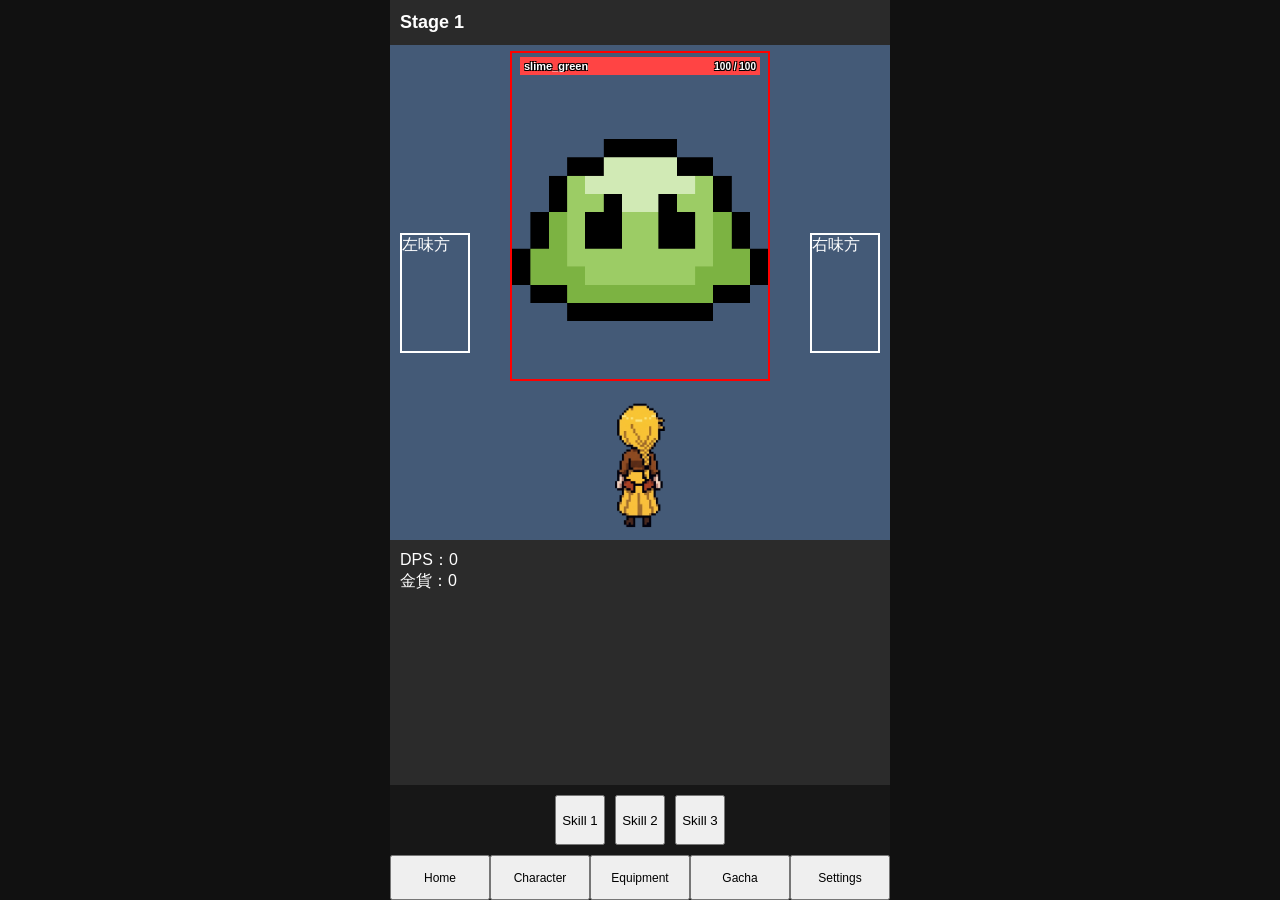
==== index.html @ 445df746 "Update index.html" ====
<!DOCTYPE html>
<html lang="ja">
<head>
    <meta charset="UTF-8">
    <meta name="viewport" content="width=device-width, initial-scale=1.0">
    <title>Overlord Clicker</title>

    <link rel="stylesheet" href="style.css">
</head>
<body>

<div id="game-container">

    <!-- Header -->
    <header id="header">
        <div id="stage-display">
            Stage 1
        </div>

    <button id="boss-button">
        ボス戦へ移動
    </button>
    </header>

    <!-- Battlefield -->
    <main id="battlefield">

        <div id="left-allies">
            左味方
        </div>

<div id="enemy-area">

    <div id="enemy-hp-container">
        <div id="enemy-hp-bar"></div>

        <div id="enemy-info-on-bar">
            <span id="enemy-name">スライム</span>
            <span id="enemy-hp-text">100 / 100</span>
        </div>
    </div>

    <div id="boss-time-container">
        <div id="boss-time-bar"></div>
    </div>
    
    <div id="enemy-image">

        <img
            id="enemy-sprite"
            src="img/enemies/e001_slime_green.png"
            alt="Slime"
        >

    </div>
    
</div>

        <div id="right-allies">
            右味方
        </div>

<div id="player-area">

    <img
        id="player-sprite"
        src="img/player/enri.png"
        alt="Enri"
    >

</div>

    </main>

<!-- Info Area -->
<section id="info-area">

    <div id="info-top-row">
        <div id="dps-display">
            DPS：<span id="dps">0</span>
        </div>

        <div id="gold-display">
            金貨：<span id="gold">0</span>
        </div>
    </div>

</section>

    <!-- Skills -->
    <section id="skills">

        <button class="skill-btn">Skill 1</button>
        <button class="skill-btn">Skill 2</button>
        <button class="skill-btn">Skill 3</button>

    </section>

    <!-- Tabs -->
    <nav id="tabs">

        <button class="tab-btn">Home</button>
        <button class="tab-btn">Character</button>
        <button class="tab-btn">Equipment</button>
        <button class="tab-btn">Gacha</button>
        <button class="tab-btn">Settings</button>

    </nav>

    <script src="main.js"></script>

</div>

</body>
</html>
---- style.css ----
*{
    margin:0;
    padding:0;
    box-sizing:border-box;
}

html,
body{
    width:100%;
    height:100%;

    overflow:hidden;

    background:#111;
    color:white;

    font-family:sans-serif;

    user-select:none;
    -webkit-user-select:none;

    touch-action:manipulation;
    -webkit-tap-highlight-color:transparent;
}

/* =========================
   GAME ROOT
========================= */

body{
    display:flex;
    justify-content:center;

    user-select:none;
    -webkit-user-select:none;
}

#game-container{
    width:100%;
    max-width:500px;

    height:100dvh;
    max-height:100dvh;

    display:flex;
    flex-direction:column;

    background:#1f1f1f;

    overflow:hidden;

    touch-action:manipulation;
}

/* =========================
   HEADER
========================= */

#header{
    height:5vh;

    min-height:40px;

    display:flex;
    justify-content:space-between;
    align-items:center;

    padding:6px 10px;

    background:#2a2a2a;
}

#stage-display{
    font-size:18px;
    font-weight:bold;
}

#boss-button{
    width:84px;
    height:28px;

    font-size:11px;
}

/* =========================
   BATTLEFIELD
========================= */

#battlefield{
    position:relative;

    height:55vh;

    background:#445a77;

    overflow:hidden;
}

#left-allies{
    position:absolute;

    left:10px;
    top:50%;

    transform:translateY(-50%);

    width:70px;
    height:120px;

    border:2px solid white;
}

#right-allies{
    position:absolute;

    right:10px;
    top:50%;

    transform:translateY(-50%);

    width:70px;
    height:120px;

    border:2px solid white;
}

#enemy-area{
    position:absolute;

    left:50%;
    top:6px;

    transform:translateX(-50%);

    width:44vmin;
    height:48vmin;

    max-width:260px;
    max-height:330px;

    border:2px solid red;

    display:flex;
    flex-direction:column;
    align-items:center;

    padding:0 8px 8px 8px;

    cursor:pointer;

    touch-action:manipulation;
    -webkit-tap-highlight-color:transparent;

    overflow:visible;
}

#enemy-name{
    font-size:11px;
    font-weight:bold;

    overflow:hidden;
    white-space:nowrap;
    text-overflow:ellipsis;
}

#enemy-hp-text{
    font-size:10px;
    font-weight:bold;

    white-space:nowrap;
}

#enemy-hp-container{
    position:absolute;

    left:8px;
    right:8px;
    top:4px;

    height:18px;

    background:#444;

    z-index:50;
}

#boss-time-container{
    position:absolute;

    left:8px;
    right:8px;
    top:26px;

    height:10px;

    background:#555;

    display:none;

    z-index:50;
}

#boss-time-bar{
    width:100%;
    height:100%;

    background:white;
}

#enemy-hp-bar{
    width:100%;
    height:100%;

    background:#ff4444;
}

#enemy-info-on-bar{
    position:absolute;

    left:4px;
    right:4px;
    top:0;
    bottom:0;

    display:flex;
    justify-content:space-between;
    align-items:center;

    color:white;

    text-shadow:
        1px 1px 0 #000,
        -1px 1px 0 #000,
        1px -1px 0 #000,
        -1px -1px 0 #000;

    pointer-events:none;

    z-index:21;
}

#enemy-image{
    position:absolute;

    left:0;
    right:0;
    top:28px;
    bottom:0;

    display:flex;
    align-items:flex-start;
    justify-content:center;

    z-index:1;
}

#player-area{
    position:absolute;

    left:50%;
    bottom:10px;

    transform:translateX(-50%);

    width:10vmin;
    height:22vmin;

    max-width:60px;
    max-height:130px;

    display:flex;
    justify-content:center;
    align-items:flex-end;
}

/* =========================
   INFO AREA
========================= */

#info-area{
    flex:1;

    background:#2b2b2b;

    padding:10px;

    overflow:hidden;
}

.info-row{
    font-size:16px;
    font-weight:bold;

    margin-bottom:6px;
}

/* =========================
   SKILLS
========================= */

#skills{
    height:7vh;

    min-height:70px;

    display:flex;
    justify-content:center;
    align-items:center;
    gap:10px;

    background:#171717;
}

.skill-btn{
    width:50px;
    height:50px;
}

/* =========================
   TABS
========================= */

#tabs{
    height:5vh;

    min-height:40px;

    display:flex;
}

.tab-btn{
    flex:1;

    font-size:12px;
}

/* =========================
   SPRITES
========================= */

#enemy-sprite{
    width:100%;
    height:100%;

    object-fit:contain;

    user-select:none;
    pointer-events:none;
    animation: enemyIdleFloat 0.45s ease-in-out infinite;
}

#player-sprite{
    width:100%;
    height:100%;

    object-fit:contain;

    user-select:none;
    pointer-events:none;
    animation: playerIdleFloat 0.55s ease-in-out infinite;
}

/* =========================
   DAMAGE TEXT
========================= */

.damage-text{
    position:absolute;

    left:50%;
    top:50%;

    transform:translate(-50%, -50%);

    color:#fff;
    font-size:28px;
    font-weight:bold;

    text-shadow:
        2px 2px 0 #000,
        -2px 2px 0 #000,
        2px -2px 0 #000,
        -2px -2px 0 #000;

    pointer-events:none;
    user-select:none;

    animation:damageFloat 0.7s ease-out forwards;

    z-index:10;
}

@keyframes damageFloat{
    0%{
        opacity:1;
        transform:translate(-50%, -50%) scale(1);
    }

    100%{
        opacity:0;
        transform:translate(-50%, -120%) scale(1.2);
    }
}

img{
    user-select:none;
    -webkit-user-select:none;

    -webkit-user-drag:none;
    user-drag:none;

    pointer-events:none;
}

button{
    user-select:none;
    -webkit-user-select:none;
}

/* =========================
   IDLE ANIMATION
========================= */

@keyframes enemyIdleFloat {

    0%{
        transform:translateY(0px);
    }

    25%{
        transform:translateY(-4px);
    }

    50%{
        transform:translateY(-4px);
    }

    75%{
        transform:translateY(4px);
    }

    100%{
        transform:translateY(0px);
    }
}

@keyframes playerIdleFloat {

    0%{
        transform:translateY(0px);
    }

    20%{
        transform:translateY(3px);
    }

    50%{
        transform:translateY(3px);
    }

    70%{
        transform:translateY(-3px);
    }

    100%{
        transform:translateY(0px);
    }
}

/* =========================
   HIT ANIMATION
========================= */

#enemy-sprite.enemy-hit-left{
    transform-origin:50% 100%;
    animation:enemyHitStretchLeft 0.1s steps(1);
}

#enemy-sprite.enemy-hit-right{
    transform-origin:50% 100%;
    animation:enemyHitStretchRight 0.1s steps(1);
}

@keyframes enemyHitStretchLeft{
    0%{
        transform:skewX(0deg) scaleX(1) scaleY(1);
    }

    50%{
        transform:skewX(-20deg) scaleX(0.65) scaleY(1.20);
    }

    100%{
        transform:skewX(0deg) scaleX(1) scaleY(1);
    }
}

@keyframes enemyHitStretchRight{
    0%{
        transform:skewX(0deg) scaleX(1) scaleY(1);
    }

    50%{
        transform:skewX(20deg) scaleX(0.65) scaleY(1.20);
    }

    100%{
        transform:skewX(0deg) scaleX(1) scaleY(1);
    }
}

/* =========================
   PLAYER ATTACK ANIMATION
========================= */

#player-sprite.player-attack{
    transform-origin:50% 100%;
    animation:playerAttack 0.10s steps(1);
}

@keyframes playerAttack{
    0%{
        transform:translateY(-14px) scaleX(0.95);
    }

    70%{
        transform:translateY(-14px) scaleX(0.95);
    }

    100%{
        transform:translateY(0) scaleX(1);
    }
}
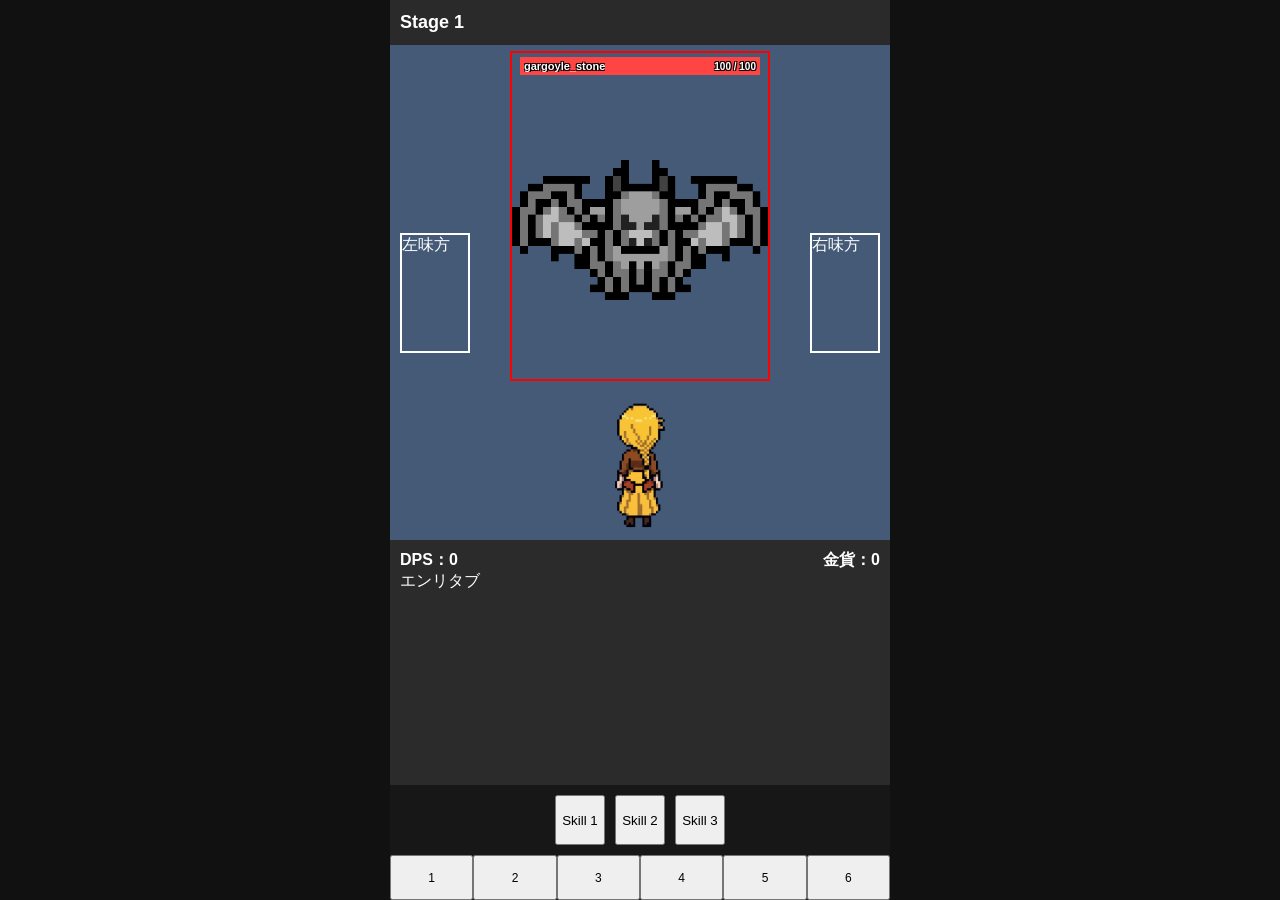
==== commit ec5ad296: "Update index.html" ====
--- a/index.html
+++ b/index.html
@@ -85,6 +85,10 @@
         </div>
     </div>
 
+    <div id="tab-content">
+        エンリタブ
+    </div>
+
 </section>
 
     <!-- Skills -->
@@ -97,15 +101,16 @@
     </section>
 
     <!-- Tabs -->
-    <nav id="tabs">
+<nav id="tabs">
 
-        <button class="tab-btn">Home</button>
-        <button class="tab-btn">Character</button>
-        <button class="tab-btn">Equipment</button>
-        <button class="tab-btn">Gacha</button>
-        <button class="tab-btn">Settings</button>
+    <button class="tab-btn active-tab" data-tab="enri">1</button>
+    <button class="tab-btn" data-tab="allies">2</button>
+    <button class="tab-btn" data-tab="equipment">3</button>
+    <button class="tab-btn" data-tab="pet">4</button>
+    <button class="tab-btn" data-tab="items">5</button>
+    <button class="tab-btn" data-tab="other">6</button>
 
-    </nav>
+</nav>
 
     <script src="main.js"></script>
 
--- a/style.css
+++ b/style.css
@@ -287,11 +287,18 @@
     overflow:hidden;
 }
 
-.info-row{
+#info-top-row{
+    display:flex;
+    justify-content:space-between;
+    align-items:center;
+
+    width:100%;
+}
+
+#dps-display,
+#gold-display{
     font-size:16px;
     font-weight:bold;
-
-    margin-bottom:6px;
 }
 
 /* =========================
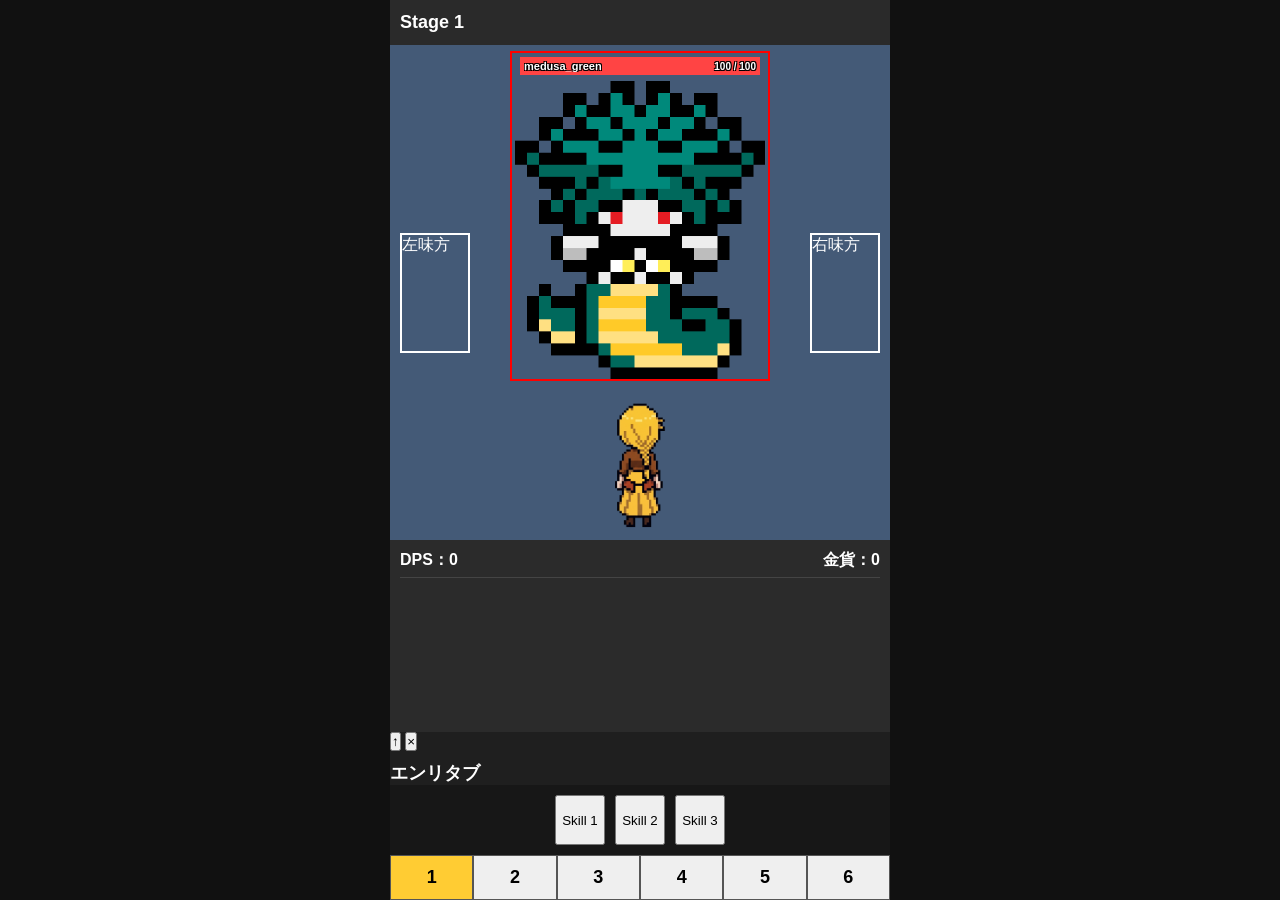
==== commit e1113b44: "Update index.html" ====
--- a/index.html
+++ b/index.html
@@ -85,10 +85,17 @@
         </div>
     </div>
 
+</section>
+
+<section id="tab-window">
+    <div id="tab-window-header">
+        <button id="tab-expand-button">↑</button>
+        <button id="tab-close-button">×</button>
+    </div>
+
     <div id="tab-content">
         エンリタブ
     </div>
-
 </section>
 
     <!-- Skills -->
--- a/style.css
+++ b/style.css
@@ -293,6 +293,9 @@
     align-items:center;
 
     width:100%;
+
+    padding-bottom:6px;
+    border-bottom:1px solid #444;
 }
 
 #dps-display,
@@ -301,6 +304,13 @@
     font-weight:bold;
 }
 
+#tab-content{
+    padding-top:10px;
+
+    font-size:18px;
+    font-weight:bold;
+}
+
 /* =========================
    SKILLS
 ========================= */
@@ -338,7 +348,14 @@
 .tab-btn{
     flex:1;
 
-    font-size:12px;
+    font-size:18px;
+    font-weight:bold;
+
+    border:1px solid #555;
+}
+
+.active-tab{
+    background:#ffcc33;
 }
 
 /* =========================
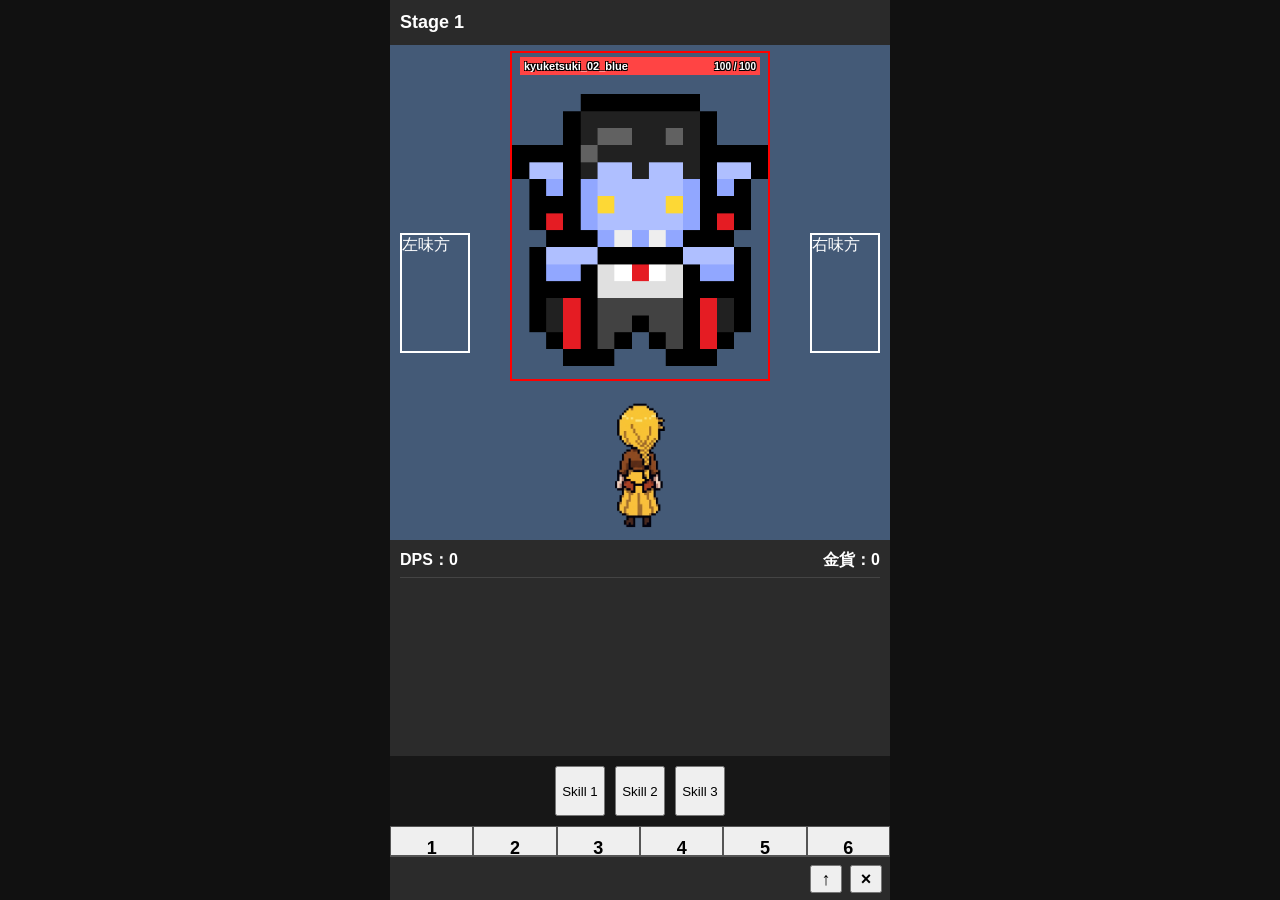
==== commit 44073d50: "Update index.html" ====
--- a/index.html
+++ b/index.html
@@ -110,7 +110,7 @@
     <!-- Tabs -->
 <nav id="tabs">
 
-    <button class="tab-btn active-tab" data-tab="enri">1</button>
+    <button class="tab-btn" data-tab="enri">1</button>
     <button class="tab-btn" data-tab="allies">2</button>
     <button class="tab-btn" data-tab="equipment">3</button>
     <button class="tab-btn" data-tab="pet">4</button>
--- a/style.css
+++ b/style.css
@@ -50,6 +50,9 @@
     overflow:hidden;
 
     touch-action:manipulation;
+
+    position:relative;
+    
 }
 
 /* =========================
@@ -278,7 +281,7 @@
 ========================= */
 
 #info-area{
-    flex:1;
+    height:24vh;
 
     background:#2b2b2b;
 
@@ -301,13 +304,6 @@
 #dps-display,
 #gold-display{
     font-size:16px;
-    font-weight:bold;
-}
-
-#tab-content{
-    padding-top:10px;
-
-    font-size:18px;
     font-weight:bold;
 }
 
@@ -556,3 +552,61 @@
     }
 }
 
+/* =========================
+   TAB WINDOW
+========================= */
+
+#tab-window{
+    position:absolute;
+
+    left:0;
+    right:0;
+    bottom:5vh;
+
+    height:31vh;
+
+    background:#2b2b2b;
+
+    border-top:2px solid #555;
+
+    transform:translateY(100%);
+    transition:transform 0.2s ease-out;
+
+    z-index:100;
+
+    padding:8px;
+}
+
+#tab-window.open{
+    transform:translateY(0);
+}
+
+#tab-window.expanded{
+    height:55vh;
+}
+
+#tab-window-header{
+    display:flex;
+    justify-content:flex-end;
+    gap:8px;
+
+    margin-bottom:8px;
+}
+
+#tab-expand-button,
+#tab-close-button{
+    width:32px;
+    height:28px;
+
+    font-size:18px;
+    font-weight:bold;
+}
+
+#tab-content{
+    font-size:18px;
+    font-weight:bold;
+}
+
+
+
+
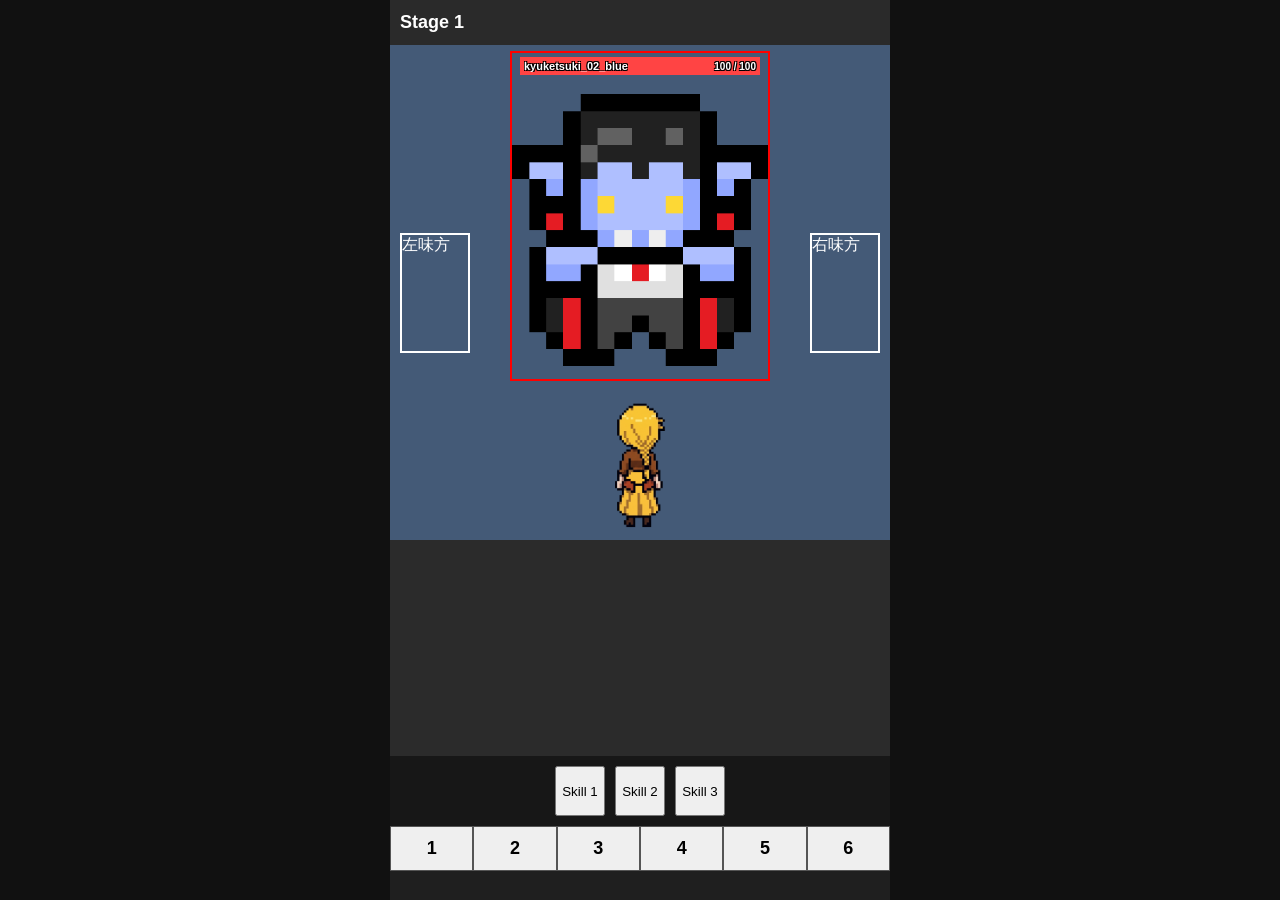
==== commit 3b3d410c: "Update index.html" ====
--- a/index.html
+++ b/index.html
@@ -74,6 +74,9 @@
 
 <!-- Info Area -->
 <section id="info-area">
+</section>
+
+<section id="tab-window">
 
     <div id="info-top-row">
         <div id="dps-display">
@@ -85,9 +88,6 @@
         </div>
     </div>
 
-</section>
-
-<section id="tab-window">
     <div id="tab-window-header">
         <button id="tab-expand-button">↑</button>
         <button id="tab-close-button">×</button>
--- a/style.css
+++ b/style.css
@@ -569,7 +569,7 @@
 
     border-top:2px solid #555;
 
-    transform:translateY(100%);
+    transform:translateY(calc(100% + 60px));
     transition:transform 0.2s ease-out;
 
     z-index:100;
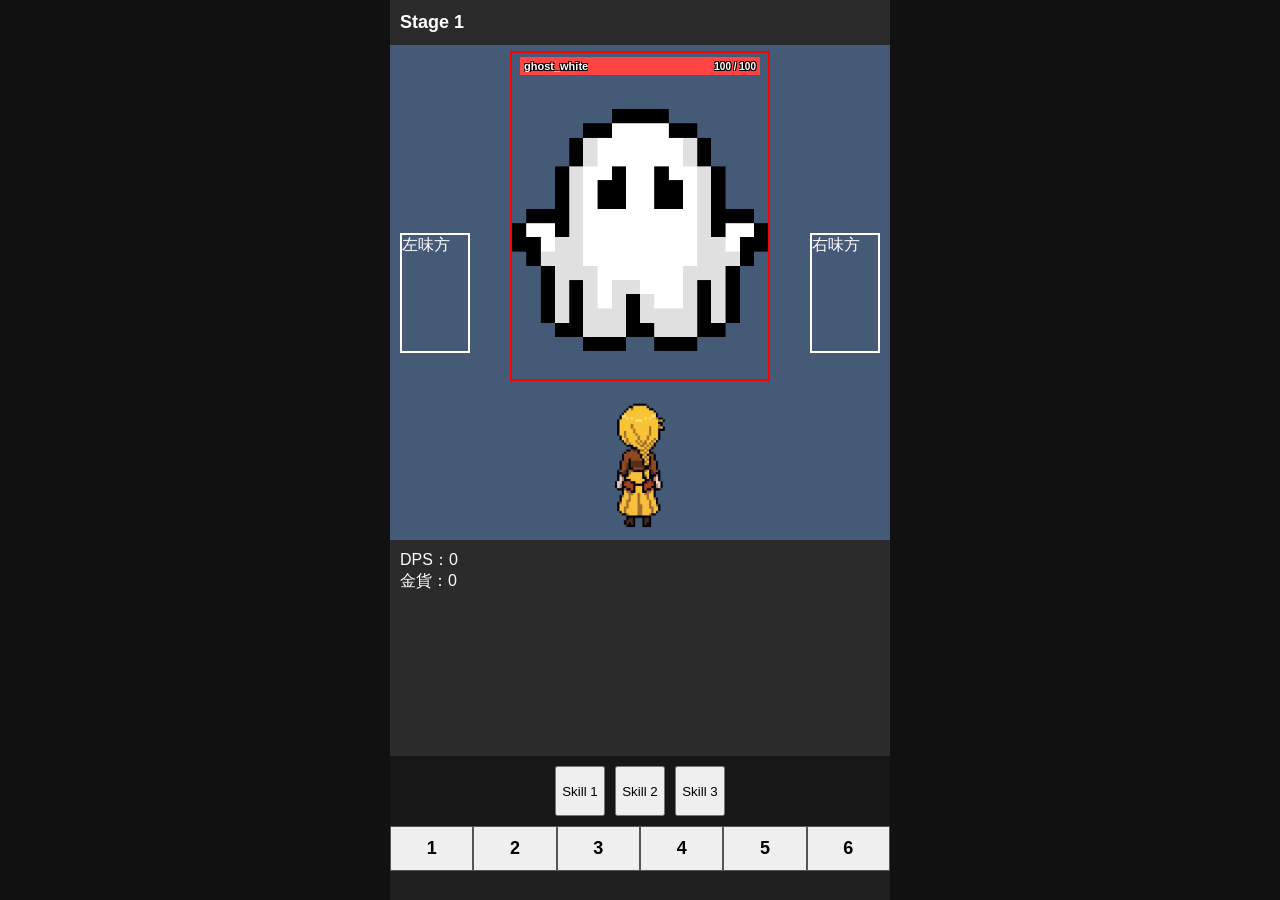
==== commit 33bf5df1: "Update index.html" ====
--- a/index.html
+++ b/index.html
@@ -74,28 +74,17 @@
 
 <!-- Info Area -->
 <section id="info-area">
-</section>
 
-<section id="tab-window">
-
-    <div id="info-top-row">
-        <div id="dps-display">
-            DPS：<span id="dps">0</span>
+    <div id="tab-info-top-row">
+        <div id="tab-dps-display">
+            DPS：<span id="tab-dps">0</span>
         </div>
-
-        <div id="gold-display">
-            金貨：<span id="gold">0</span>
+    
+        <div id="tab-gold-display">
+            金貨：<span id="tab-gold">0</span>
         </div>
     </div>
 
-    <div id="tab-window-header">
-        <button id="tab-expand-button">↑</button>
-        <button id="tab-close-button">×</button>
-    </div>
-
-    <div id="tab-content">
-        エンリタブ
-    </div>
 </section>
 
     <!-- Skills -->
--- a/style.css
+++ b/style.css
@@ -561,9 +561,9 @@
 
     left:0;
     right:0;
-    bottom:5vh;
-
-    height:31vh;
+    bottom:0;
+
+    height:38vh;
 
     background:#2b2b2b;
 
@@ -582,7 +582,7 @@
 }
 
 #tab-window.expanded{
-    height:55vh;
+    height:60vh;
 }
 
 #tab-window-header{
@@ -607,6 +607,13 @@
     font-weight:bold;
 }
 
-
-
-
+#tabs.hidden-tabs{
+    display:none;
+}
+
+
+
+
+
+
+
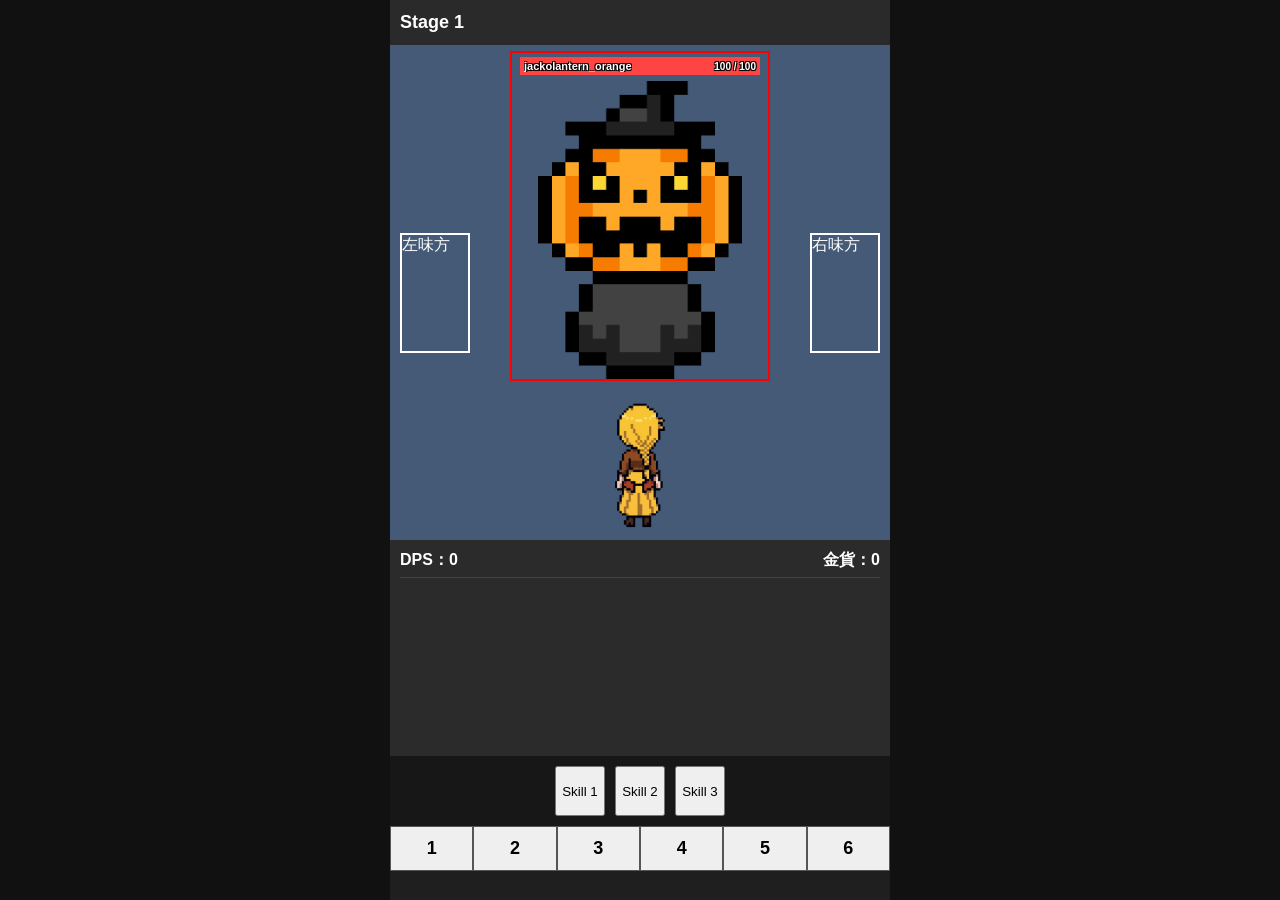
==== commit 564b9c5f: "Update index.html" ====
--- a/index.html
+++ b/index.html
@@ -75,14 +75,37 @@
 <!-- Info Area -->
 <section id="info-area">
 
+    <div id="info-top-row">
+        <div id="dps-display">
+            DPS：<span id="dps">0</span>
+        </div>
+
+        <div id="gold-display">
+            金貨：<span id="gold">0</span>
+        </div>
+    </div>
+
+</section>
+
+<section id="tab-window">
+
     <div id="tab-info-top-row">
         <div id="tab-dps-display">
             DPS：<span id="tab-dps">0</span>
         </div>
-    
+
         <div id="tab-gold-display">
             金貨：<span id="tab-gold">0</span>
         </div>
+    </div>
+
+    <div id="tab-window-header">
+        <button id="tab-expand-button">↑</button>
+        <button id="tab-close-button">×</button>
+    </div>
+
+    <div id="tab-content">
+        エンリタブ
     </div>
 
 </section>
--- a/style.css
+++ b/style.css
@@ -611,9 +611,34 @@
     display:none;
 }
 
-
-
-
-
-
-
+#tab-info-top-row{
+    position:absolute;
+
+    left:0;
+    right:0;
+    top:-34px;
+
+    height:34px;
+
+    display:flex;
+    justify-content:space-between;
+    align-items:center;
+
+    padding:6px 10px;
+
+    background:#2b2b2b;
+    border-top:1px solid #444;
+    border-bottom:1px solid #444;
+
+    font-size:16px;
+    font-weight:bold;
+}
+
+#tab-window.open + #skills{
+    display:none;
+}
+
+
+
+
+
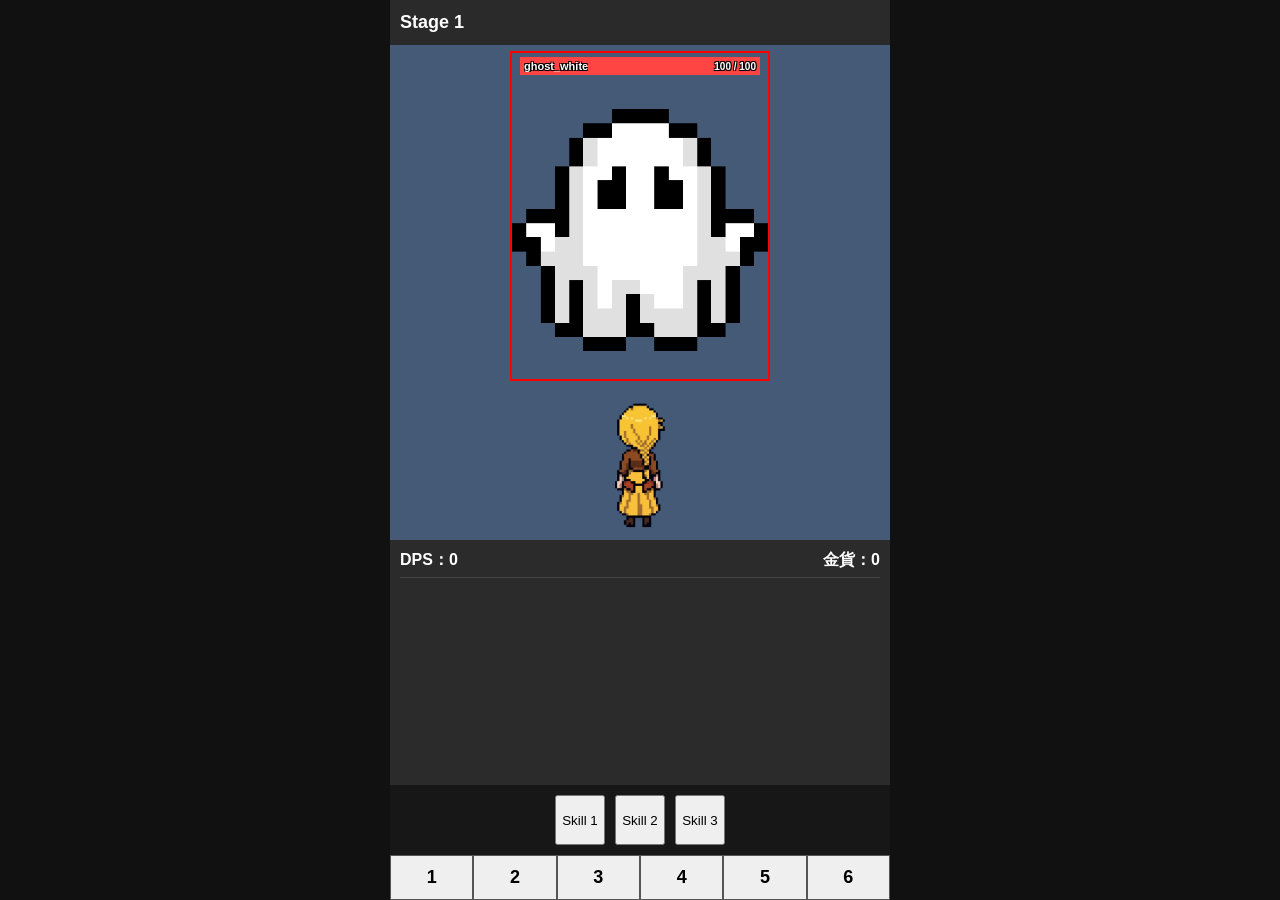
==== commit 7cb5f345: "Update index.html" ====
--- a/index.html
+++ b/index.html
@@ -25,9 +25,7 @@
     <!-- Battlefield -->
     <main id="battlefield">
 
-        <div id="left-allies">
-            左味方
-        </div>
+<div id="allies-layer"></div>
 
 <div id="enemy-area">
 
@@ -55,10 +53,6 @@
     </div>
     
 </div>
-
-        <div id="right-allies">
-            右味方
-        </div>
 
 <div id="player-area">
 
--- a/style.css
+++ b/style.css
@@ -281,7 +281,7 @@
 ========================= */
 
 #info-area{
-    height:24vh;
+    flex:1;
 
     background:#2b2b2b;
 
@@ -339,10 +339,14 @@
     min-height:40px;
 
     display:flex;
+
+    flex-shrink:0;
 }
 
 .tab-btn{
     flex:1;
+
+    height:100%;
 
     font-size:18px;
     font-weight:bold;
